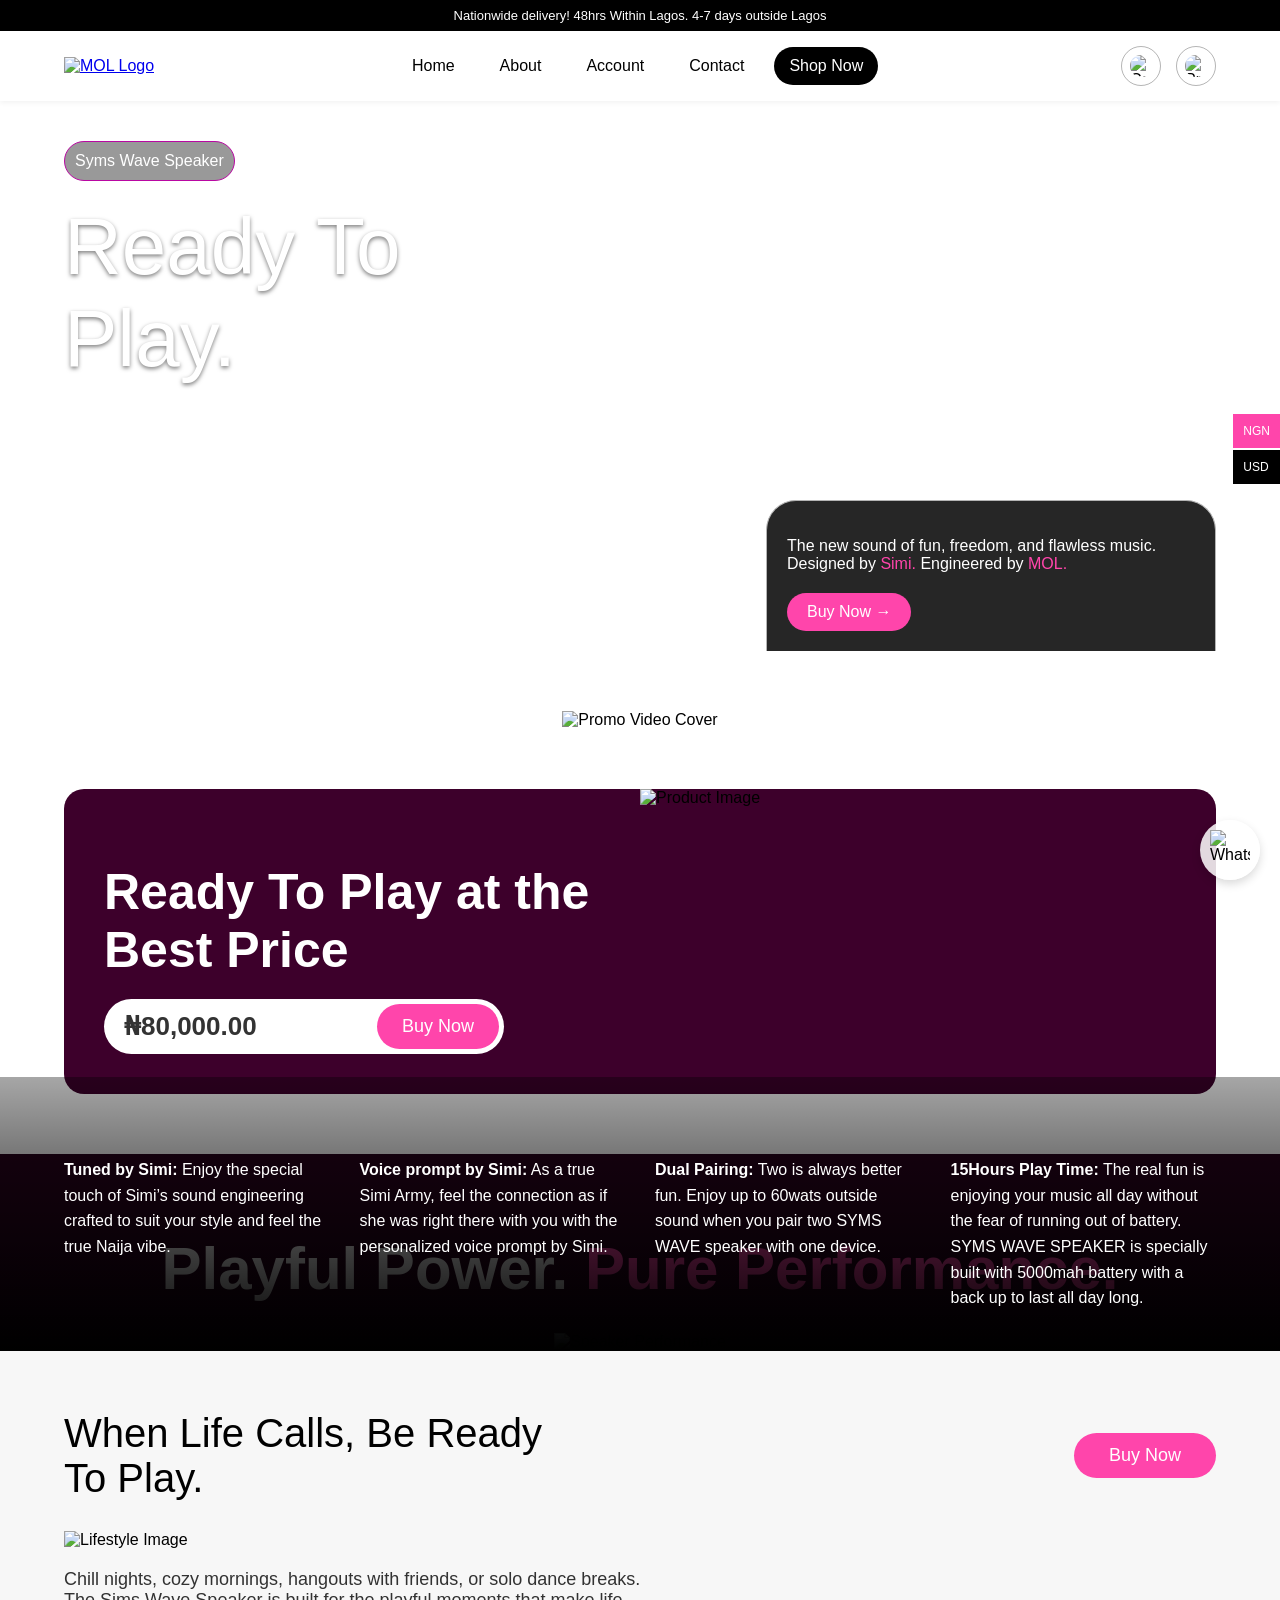
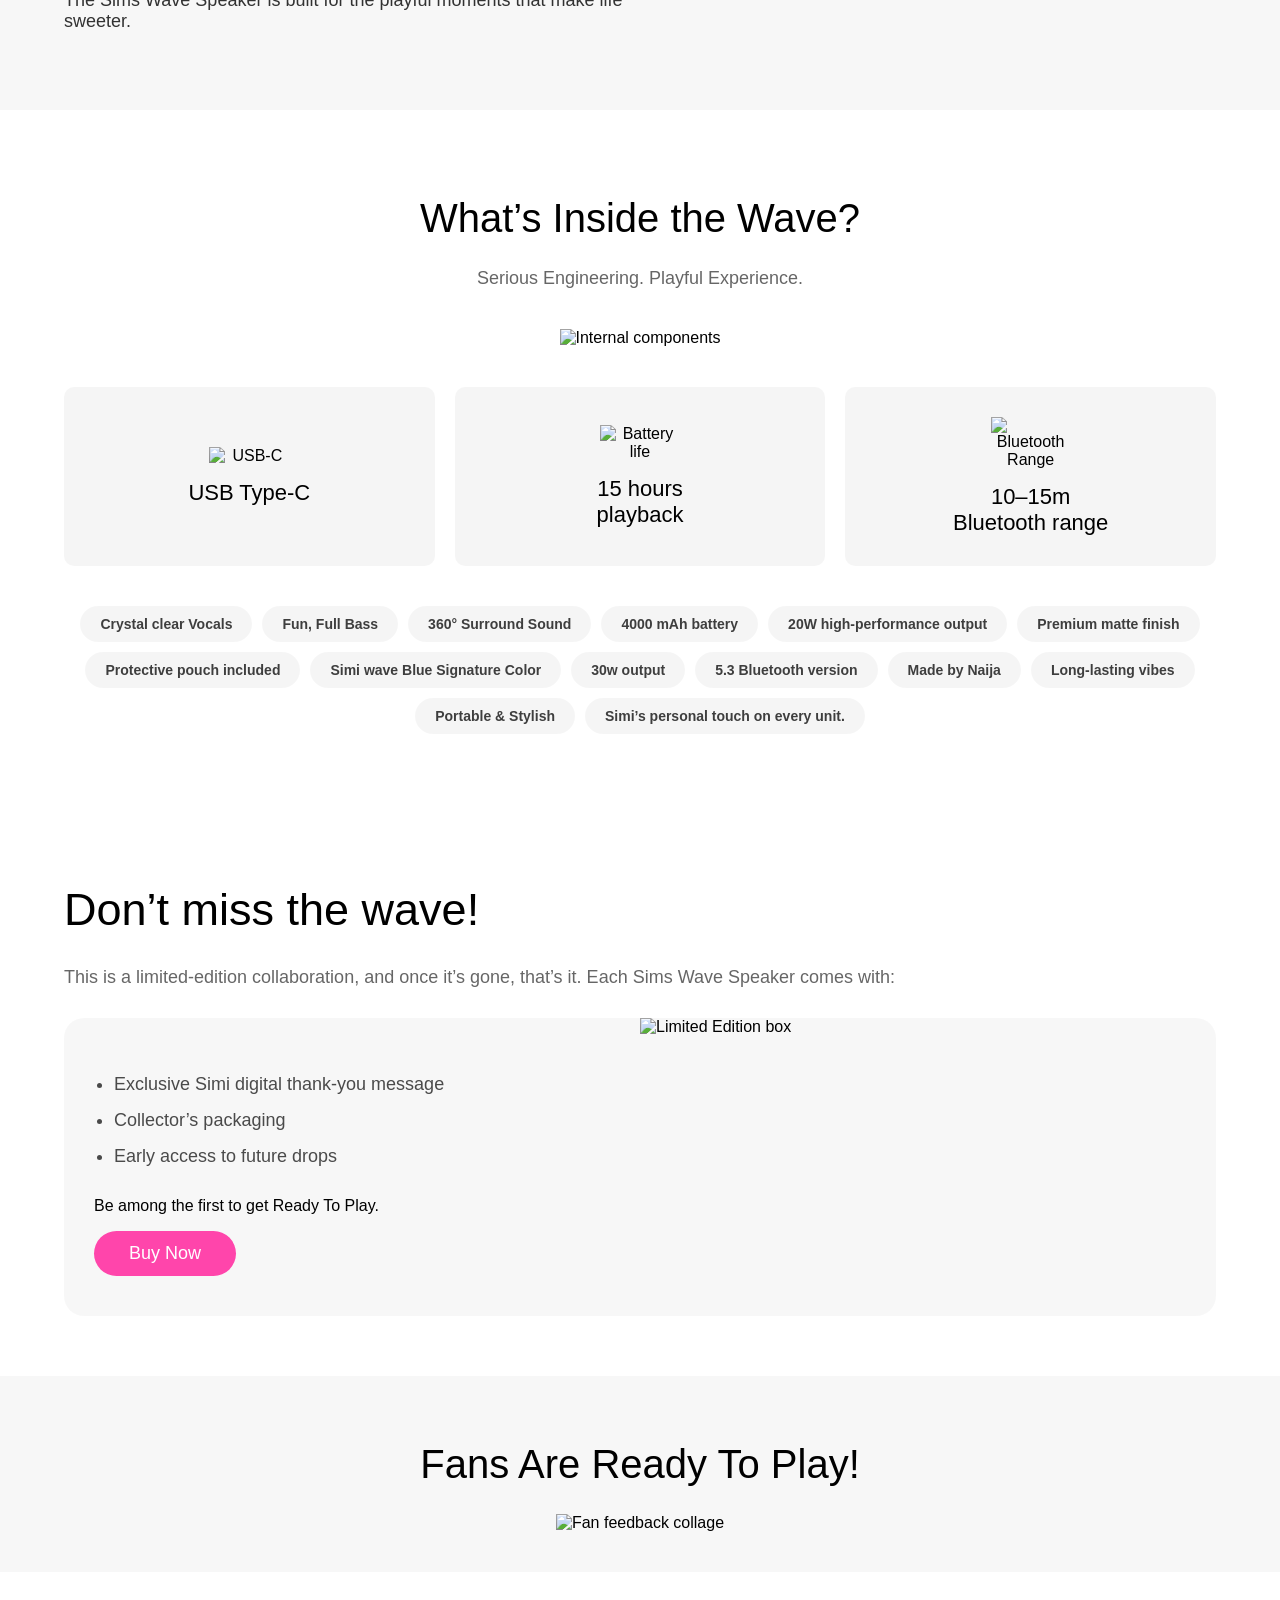
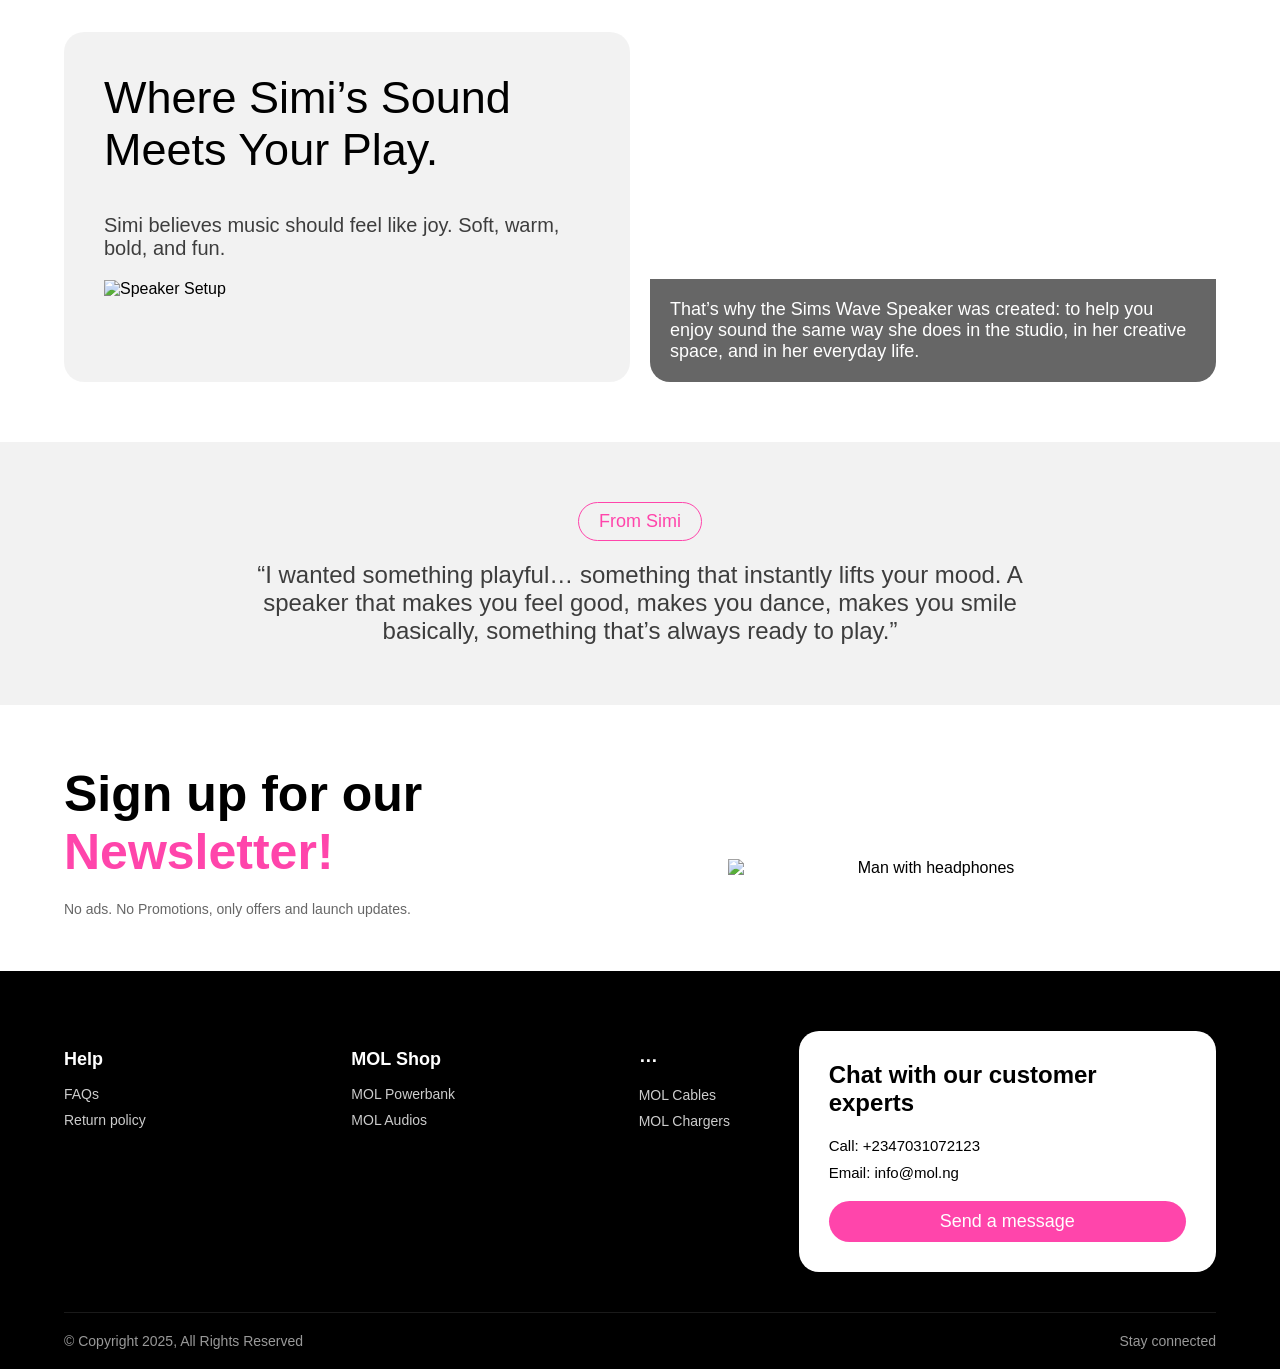
==== index.html @ 8f4ef0d1 "Add files via upload" ====
<!DOCTYPE html>
<html lang="en">
<head>
    <meta charset="UTF-8">
    <meta name="viewport" content="width=device-width, initial-scale=1.0">
    <link rel="stylesheet" href="style.css">
    <title>Syms Wave Speaker</title>
</head>
<body>
    <p class="noti">Nationwide delivery! 48hrs Within Lagos. 4-7 days outside Lagos</p>

    <nav>
        <a href="index.html"><img src="/images/mol-logo-200-1.png" alt="MOL Logo"></a>
        
        <input type="checkbox" id="menu-toggle">
        <label for="menu-toggle" class="menu-icon">&#9776;</label>

        <div class="nav-mid">
            <a href="index.html">Home</a>
            <a href="about.html">About</a>
            <div class="dropdown">
                <a href="account.html">Account</a>
                <div class="dropdown-content">
                    <a href="account.html">Login</a>
                    <a href="register.html">Register</a>
                </div>
            </div>
            <a href="contact.html">Contact</a>
            <a href="#banner" class="shop">Shop Now</a>
        </div>

        <div class="nav-right">
            <img src="/images/bag-shopping-svgrepo-com.svg" alt="Cart" class="nav-icon">
            <img src="/images/profile-svgrepo-com.svg" alt="Profile" class="nav-icon">
        </div>
    </nav>

    <div class="curr">
        <div id="ngn">NGN</div>
        <div id="usd">USD</div>
    </div>

    <div class="what-butt">
        <img src="/images/whatsapp-color-svgrepo-com.svg" alt="WhatsApp">
    </div>

    <div class="main">
        <div class="syms-hype">Syms Wave Speaker</div>
        <h1>Ready To <br>Play.</h1>
        <div class="main-ban">
            <p>The new sound of fun, freedom, and flawless music. Designed by <span>Simi.</span> Engineered by <span>MOL.</span></p>
            <a href="#banner">Buy Now →</a>
        </div>
    </div>

    <div class="video">
        <img src="/images/image.png" alt="Promo Video Cover">
    </div>    

    <div class="banner" id="banner">
        <div class="banner-text">
            <h1>Ready To Play at the Best Price</h1>
            <div class="price-container">
                <span>₦80,000.00</span>
                <button>Buy Now</button>
            </div>
        </div>
        <img src="/images/download.png" alt="Product Image">
    </div>

    <div class="signs">
        <h1>Playful Power. <span>Pure Performance.</span></h1>
        <img src="/images/rtrt-1-1-1.png" alt="Speaker Performance">
        <div class="features">
            <div><strong>Tuned by Simi:</strong> Enjoy the special touch of Simi’s sound engineering crafted to suit your style and feel the true Naija vibe.</div>
            <div><strong>Voice prompt by Simi:</strong> As a true Simi Army, feel the connection as if she was right there with you with the personalized voice prompt by Simi.</div>
            <div><strong>Dual Pairing:</strong> Two is always better fun. Enjoy up to 60wats outside sound when you pair two SYMS WAVE speaker with one device.</div>
            <div><strong>15Hours Play Time:</strong> The real fun is enjoying your music all day without the fear of running out of battery. SYMS WAVE SPEAKER is specially built with 5000mah battery with a back up to last all day long.</div>
        </div>
    </div>

    <div class="hype">
        <div class="top">
            <h3>When Life Calls, Be Ready To Play.</h3>
            <a href="#banner" class="buy-butt">Buy Now</a>
        </div>
        <img src="/images/image copy.png" alt="Lifestyle Image">
        <p class="hype-desc">Chill nights, cozy mornings, hangouts with friends, or solo dance breaks. The Sims Wave Speaker is built for the playful moments that make life sweeter.</p>
    </div>

    <div class="question">
        <h1>What’s Inside the Wave?</h1>
        <p class="sub-q">Serious Engineering. Playful Experience.</p>
        <img src="/images/Speaker-1.jpg" alt="Internal components">

        <div class="answer">
            <div>
                <img src="/images/usb-type-c.png" alt="USB-C">
                <p>USB Type-C</p>
            </div>
            <div class="min">
                <img src="/images/charge.svg" alt="Battery life">
                <p>15 hours <br>playback</p>
            </div>
            <div class="min">
                <img src="/images/BluetoothConnected.svg" alt="Bluetooth Range">
                <p>10–15m <br>Bluetooth range</p>
            </div>
        </div>

        <div class="li-fea">
            <span>Crystal clear Vocals</span>
            <span>Fun, Full Bass</span>
            <span>360° Surround Sound</span>
            <span>4000 mAh battery</span>
            <span>20W high-performance output</span>
            <span>Premium matte finish</span>
            <span>Protective pouch included</span>
            <span>Simi wave Blue Signature Color</span>
            <span>30w output</span>
            <span>5.3 Bluetooth version</span>
            <span>Made by Naija</span>
            <span>Long-lasting vibes</span>
            <span>Portable & Stylish</span>
            <span>Simi’s personal touch on every unit.</span>
        </div>
    </div>

    <div class="don-miss">
        <h1>Don’t miss the wave!</h1>
        <p>This is a limited-edition collaboration, and once it’s gone, that’s it. Each Sims Wave Speaker comes with:</p>
        <div class="don-miss-con">
            <div class="don-miss-text">
                <ul>
                    <li>Exclusive Simi digital thank-you message</li>
                    <li>Collector’s packaging</li>
                    <li>Early access to future drops</li>
                </ul>
                <p>Be among the first to get Ready To Play.</p>
                <a href="#banner" class="buy-butt">Buy Now</a>
            </div>
            <img src="/images/08.jpg" alt="Limited Edition box">
        </div>
    </div>

    <div class="fans">
        <h1>Fans Are Ready To Play!</h1>
        <img src="/images/image copy 2.png" alt="Fan feedback collage">
    </div>

    <div class="sound">
        <div class="sound-left">
            <h2>Where Simi’s Sound Meets Your Play.</h2>
            <p>Simi believes music should feel like joy. Soft, warm, bold, and fun.</p>
            <img src="/images/Speaker-1.png" alt="Speaker Setup">
        </div>
        <div class="sound-right">
            <p>That’s why the Sims Wave Speaker was created: to help you enjoy sound the same way she does in the studio, in her creative space, and in her everyday life.</p>
        </div>
    </div>

    <div class="simi-talk">
        <span>From Simi</span>
        <p> “I wanted something playful… something that instantly lifts your mood. A speaker that makes you feel good, makes you dance, makes you smile basically, something that’s always ready to play.”</p>
    </div>

    <div class="newsletter">
        <div class="news-text">
            <h1>Sign up for our <span>Newsletter!</span></h1>
            <p>No ads. No Promotions, only offers and launch updates.</p>
        </div>
        <div class="news-img">
            <img src="/images/man-with-headphones.png" alt="Man with headphones">
        </div>
    </div>
    
    <footer>
        <div class="fo-top">
            <div class="fo-top-left">
                <div>
                    <p>Help</p>
                    <ul>
                        <li>FAQs</li>
                        <li>Return policy</li>
                    </ul>
                </div>
                <div>
                    <p>MOL Shop</p>
                    <ul>
                        <li>MOL Powerbank</li>
                        <li>MOL Audios</li>
                    </ul>
                </div>
                <div>
                    <p> ⋯</p>
                    <ul>
                        <li>MOL Cables</li>
                        <li>MOL Chargers</li>
                    </ul>
                </div>
            </div>
            <div class="fo-top-right">
                <h2>Chat with our customer experts</h2>
                <p>Call: +2347031072123​</p>
                <p>Email: info@mol.ng​</p>
                <a href="mailto:info@mol.ng" class="buy-butt">Send a message</a>
            </div>
        </div>
        <div class="fo-bottom">
            <p>© Copyright 2025, All Rights Reserved</p>
            <p>Stay connected</p>
        </div>
    </footer>
</body>
</html>
---- style.css ----
* {
    font-family: Arial, Helvetica, sans-serif;
    box-sizing: border-box;
}

body {
    margin: 0;
    padding: 0;
}


img {
    max-width: 100%;
    height: auto;
}

span {
    color: rgb(255, 69, 171);
}

.noti {
    text-align: center;
    background-color: black;
    color: white;
    margin: 0;
    padding: 8px;
    font-size: 13px;
}

nav {
    display: flex;
    padding: 15px 5%;
    justify-content: space-between;
    align-items: center;
    position: sticky;
    background-color: white;
    width: 100%;
    top: 0;
    z-index: 100;
    box-shadow: 0 2px 5px rgba(0,0,0,0.05);
}

nav > a > img {
    width: 60px;
}

#menu-toggle {
    display: none;
}

.menu-icon {
    display: none;
    font-size: 24px;
    cursor: pointer;
    border: 1px solid rgba(0, 0, 0, 0.295);
    padding: 6px 12px;
    border-radius: 50%;
}

.nav-mid {
    display: flex;
    align-items: center;
    gap: 15px;
}

.nav-mid a {
    text-decoration: none;
    color: black;
    padding: 10px 15px;
    transition: opacity 0.2s;
}

.dropdown {
    position: relative;
    display: inline-block;
}

.dropdown-content {
    display: none;
    position: absolute;
    background-color: white;
    z-index: 1;
    padding: 10px;
    border: 1px solid rgba(0, 0, 0, 0.1);
    box-shadow: 0 4px 6px rgba(0,0,0,0.1);
    min-width: 120px;
}

.dropdown-content a {
    display: block;
    color: black;
    padding: 8px 12px;
}

.dropdown-content a:hover {
    background-color: rgb(255, 69, 171);
    color: white;
}

.dropdown:hover .dropdown-content {
    display: block;
}

.shop {
    background-color: rgb(0, 0, 0);
    color: white !important;
    border-radius: 20px;
}

.nav-right {
    display: flex;
    gap: 15px;
}

.nav-icon {
    border: 1px solid rgba(0, 0, 0, 0.295);
    border-radius: 50%;
    padding: 8px;
    height: 40px;
    width: 40px;
    object-fit: contain;
}

.what-butt {
    position: fixed;
    z-index: 99;
    padding: 10px;
    background-color: rgba(255, 255, 255, 0.85);
    border-radius: 50%;
    bottom: 20px;
    right: 20px;
    box-shadow: 0 4px 10px rgba(0,0,0,0.15);
}

.what-butt img {
    width: 40px;
    height: 40px;
    display: block;
}

.curr {
    position: fixed;
    top: 50%;
    transform: translateY(-50%);
    right: 0;
    z-index: 99;
}

.curr div {
    padding: 10px;
    font-size: 12px;
    margin-bottom: 2px;
    cursor: pointer;
}

#ngn { background-color: rgb(255, 69, 171); color: white; }
#usd { color: white; background-color: black; }

.main {
    background-image: url(/images/Header-Image-1.jpg);
    background-size: cover;
    background-position: center;
    min-height: 550px;
    padding: 40px 5%;
    position: relative;
    display: flex;
    flex-direction: column;
    justify-content: flex-start;
}

.syms-hype {
    border: 1px solid rgb(185, 8, 162);
    border-radius: 20px;
    padding: 10px;
    color: white;
    background-color: rgba(0, 0, 0, 0.4);
    width: max-content;
    font-size: 16px;
}

.main > h1 {
    font-size: clamp(40px, 8vw, 80px);
    font-weight: 100;
    max-width: 500px;
    margin-top: 20px;
    color: white;
    text-shadow: 0 2px 4px rgba(0,0,0,0.5);
}

.main-ban {
    position: absolute;
    bottom: 0;
    right: 5%;
    border-radius: 30px 30px 0 0;
    padding: 20px;
    color: white;
    background-color: rgba(0, 0, 0, 0.85);
    max-width: 450px;
    width: 90%;
    border: 1px solid rgb(180, 180, 180);
    border-bottom: none;
}

.main-ban p { font-size: 16px; margin-bottom: 20px; }

.main-ban a {
    color: white;
    text-decoration: none;
    background-color: rgb(255, 69, 171);
    border-radius: 30px;
    padding: 10px 20px;
    display: inline-block;
}

.video {
    margin: 60px 5%;
    text-align: center;
}

.banner {
    margin: 0 5% 60px 5%;
    background-color: rgb(61, 0, 43);
    display: flex;
    flex-wrap: wrap;
    border-radius: 20px;
    overflow: hidden;
}

.banner-text {
    flex: 1 1 400px;
    color: white;
    padding: 40px;
    display: flex;
    flex-direction: column;
    justify-content: center;
}

.banner-text h1 { font-size: clamp(30px, 5vw, 50px); margin-bottom: 20px; }

.price-container {
    background-color: white;
    border-radius: 40px;
    padding: 5px 5px 5px 20px;
    display: flex;
    justify-content: space-between;
    align-items: center;
    max-width: 400px;
    width: 100%;
}

.price-container span {
    color: rgba(0, 0, 0, 0.8);
    font-size: clamp(20px, 4vw, 26px);
    font-weight: 700;
}

.price-container button {
    color: white;
    background-color: rgb(255, 69, 171);
    border: none;
    padding: 12px 25px;
    font-size: 18px;
    border-radius: 40px;
    cursor: pointer;
}

.banner img {
    flex: 1 1 400px;
    object-fit: cover;
    width: 50%;
}

/* Features Grid Block */
.signs {
    background-color: rgb(41, 2, 29);
    padding: 40px 5% 0 5%;
    text-align: center;
    position: relative;
    height: fit-content;
}

.signs h1 { font-size: clamp(32px, 5vw, 60px); color: white; margin-bottom: 30px; }

.signs img {
    max-width: 100%;
    width: 600px;
}

.features {
    background-image: linear-gradient(rgba(0, 0, 0, 0.349), black);
    color: white;
    padding: 80px 5% 40px 5%;
    display: grid;
    grid-template-columns: repeat(auto-fit, minmax(230px, 1fr));
    gap: 30px;
    text-align: left;
    position: absolute;
    bottom: 0;
    left: 0;
    /* top: 900px; */
}

.features div { font-size: 16px; line-height: 1.6; }


.hype {
    padding: 60px 5%;
    background-color: rgba(0, 0, 0, 0.03);
}

.top {
    display: flex;
    justify-content: space-between;
    align-items: center;
    flex-wrap: wrap;
    gap: 20px;
    margin-bottom: 30px;
}

.top h3 { font-size: clamp(24px, 4vw, 40px); font-weight: 200; max-width: 500px; margin: 0; }

.buy-butt {
    text-decoration: none;
    color: white;
    background-color: rgb(255, 69, 171);
    padding: 12px 35px;
    border-radius: 30px;
    font-size: 18px;
    display: inline-block;
    text-align: center;
}

.hype-desc {
    color: rgba(0, 0, 0, 0.8);
    max-width: 600px;
    width: 100%;
    font-size: 18px;
    margin-top: 20px;
}

/* Specs Block Element */
.question {
    text-align: center;
    padding: 60px 5%;
}

.question h1 { font-weight: 300; font-size: clamp(28px, 5vw, 40px); }
.sub-q { color: rgba(0, 0, 0, 0.6); font-size: 18px; margin-bottom: 40px; }
.question img { max-width: 800px; width: 100%; margin-bottom: 40px; }

.answer {
    display: grid;
    grid-template-columns: repeat(auto-fit, minmax(250px, 1fr));
    gap: 20px;
    margin-bottom: 40px;
}

.answer div {
    background-color: rgba(0, 0, 0, 0.04);
    padding: 30px 20px;
    border-radius: 10px;
    display: flex;
    flex-direction: column;
    align-items: center;
    justify-content: center;
}

.answer div img { width: 80px; margin-bottom: 15px; }
.answer p { margin: 0; color: black; font-size: 22px; }

.li-fea {
    display: flex;
    flex-wrap: wrap;
    justify-content: center;
    gap: 10px;
    margin-top: 40px;
}

.li-fea span {
    background-color: rgba(0, 0, 0, 0.04);
    padding: 10px 20px;
    border-radius: 20px;
    color: rgba(0, 0, 0, 0.75);
    font-weight: 600;
    font-size: 14px;
}

.don-miss { padding: 60px 5%; }
.don-miss h1 { font-size: clamp(30px, 5vw, 45px); font-weight: 300; }
.don-miss > p { color: rgba(0, 0, 0, 0.6); font-size: 18px; }

.don-miss-con {
    background-color: rgba(0, 0, 0, 0.03);
    border-radius: 20px;
    display: flex;
    flex-wrap: wrap;
    overflow: hidden;
    margin-top: 30px;
}

.don-miss-text {
    flex: 1 1 400px;
    padding: 40px 30px;
}

.don-miss-text ul { padding-left: 20px; margin-bottom: 30px; }
.don-miss-text li { color: rgba(0, 0, 0, 0.7); font-size: 18px; margin-bottom: 15px; }
.don-miss-con img { flex: 1 1 400px; object-fit: cover; width: 100%; }

.fans { padding: 40px 5%; background-color: rgba(0, 0, 0, 0.03); text-align: center; }
.fans h1 { font-size: clamp(28px, 4vw, 40px); font-weight: 200; }

.sound {
    display: flex;
    flex-wrap: wrap;
    padding: 60px 5%;
    gap: 20px;
}

.sound-left {
    background-color: rgba(0, 0, 0, 0.05);
    padding: 40px;
    flex: 1 1 450px;
    border-radius: 20px;
}

.sound-left h2 { font-size: clamp(28px, 4vw, 45px); font-weight: 300; margin-top: 0; }
.sound-left p { font-size: 20px; color: rgba(0, 0, 0, 0.75); }

.sound-right {
    background-image: url(/simi.jpg);
    background-position: center;
    background-size: cover;
    flex: 1 1 450px;
    min-height: 350px;
    position: relative;
    border-radius: 20px;
    overflow: hidden;
}

.sound-right p {
    position: absolute;
    bottom: 0; left: 0; right: 0;
    background-color: rgba(0, 0, 0, 0.6);
    margin: 0;
    color: white;
    font-size: 18px;
    padding: 20px;
}

.simi-talk {
    text-align: center;
    background-color: rgba(0, 0, 0, 0.05);
    padding: 60px 5%;
}

.simi-talk span {
    border: 1px solid rgb(255, 69, 171);
    padding: 8px 20px;
    border-radius: 30px;
    font-size: 18px;
    font-weight: 500;
    display: inline-block;
}

.simi-talk p {
    color: rgba(0, 0, 0, 0.75);
    font-size: clamp(18px, 3vw, 24px);
    max-width: 800px;
    margin: 20px auto 0 auto;
}

.newsletter {
    display: flex;
    flex-wrap: wrap;
    padding: 60px 5% 0 5%;
    align-items: center;
}

.news-text { flex: 1 1 350px; padding-bottom: 40px; }
.news-text h1 { font-size: clamp(32px, 5vw, 50px); margin: 0 0 20px 0; }
.news-text p { font-size: 14px; color: rgba(0, 0, 0, 0.6); }
.news-img { flex: 1 1 350px; text-align: center; }
.news-img img { max-width: 400px; width: 100%; display: block; margin: 0 auto; }


footer {
    background-color: black;
    color: white;
    padding: 60px 5% 20px 5%;
}

.fo-top {
    display: flex;
    flex-wrap: wrap;
    justify-content: space-between;
    gap: 40px;
    margin-bottom: 40px;
}

.fo-top-left {
    flex: 2 1 500px;
    display: flex;
    justify-content: space-between;
    gap: 20px;
    flex-wrap: wrap;
}

.fo-top-left div { min-width: 120px; }
.fo-top-left p { font-size: 18px; margin-bottom: 15px; font-weight: bold; }
.fo-top-left ul { padding: 0; list-style: none; }
.fo-top-left ul li { font-size: 14px; margin-bottom: 10px; opacity: 0.8; }

.fo-top-right {
    background-color: white;
    border-radius: 20px;
    color: black;
    padding: 30px;
    flex: 1 1 320px;
}

.fo-top-right h2 { font-size: 24px; margin-top: 0; }
.fo-top-right p { font-size: 15px; margin: 10px 0; }
.fo-top-right .buy-butt { display: block; margin-top: 20px; padding: 10px; }

.fo-bottom {
    display: flex;
    justify-content: space-between;
    flex-wrap: wrap;
    gap: 15px;
    border-top: 1px solid rgba(255,255,255,0.1);
    padding-top: 20px;
}

.fo-bottom p { color: rgba(255, 255, 255, 0.6); font-size: 14px; margin: 0; }



@media (max-width: 850px) {
    
    .menu-icon {
        display: block;
        order: 3;
    }

    .nav-right {
        order: 2;
        margin-left: auto;
        margin-right: 15px;
    }

    .nav-mid {
        display: none;
        flex-direction: column;
        position: absolute;
        top: 100%;
        left: 0;
        width: 100%;
        background-color: white;
        padding: 20px;
        box-shadow: 0 4px 6px rgba(0,0,0,0.1);
        gap: 10px;
        z-index: 99;
    }

    #menu-toggle:checked ~ .nav-mid {
        display: flex;
    }

    .shop {
        text-align: center;
        width: 100%;
    }

    .dropdown:hover .dropdown-content {
        display: none;
    }

    .dropdown:active .dropdown-content{
        display: none;
        position: static;
        box-shadow: none;
        border: none;
        width: 100%;
    }

    .main {
        min-height: 480px;
        position: relative;
        padding-top: 30px;
    }
    .main-ban {
        position: absolute;
        right: 0;
        bottom: 0;
        margin-top: 40px;
        width: 100%;
        max-width: 100%;
        border-radius: 20px;
        /* border: 1px solid rgb(180, 180, 180); */
        border-radius: 40px 40px 0 0;
    }
    
    
    .signs img {
        margin-bottom: 0;
    }

    .signs{
        height: 1200px;
    }
    .features {
        padding-top: 30px;
        top: 600px;
    }
    
    .min {
        padding-top: 0;
    }
}
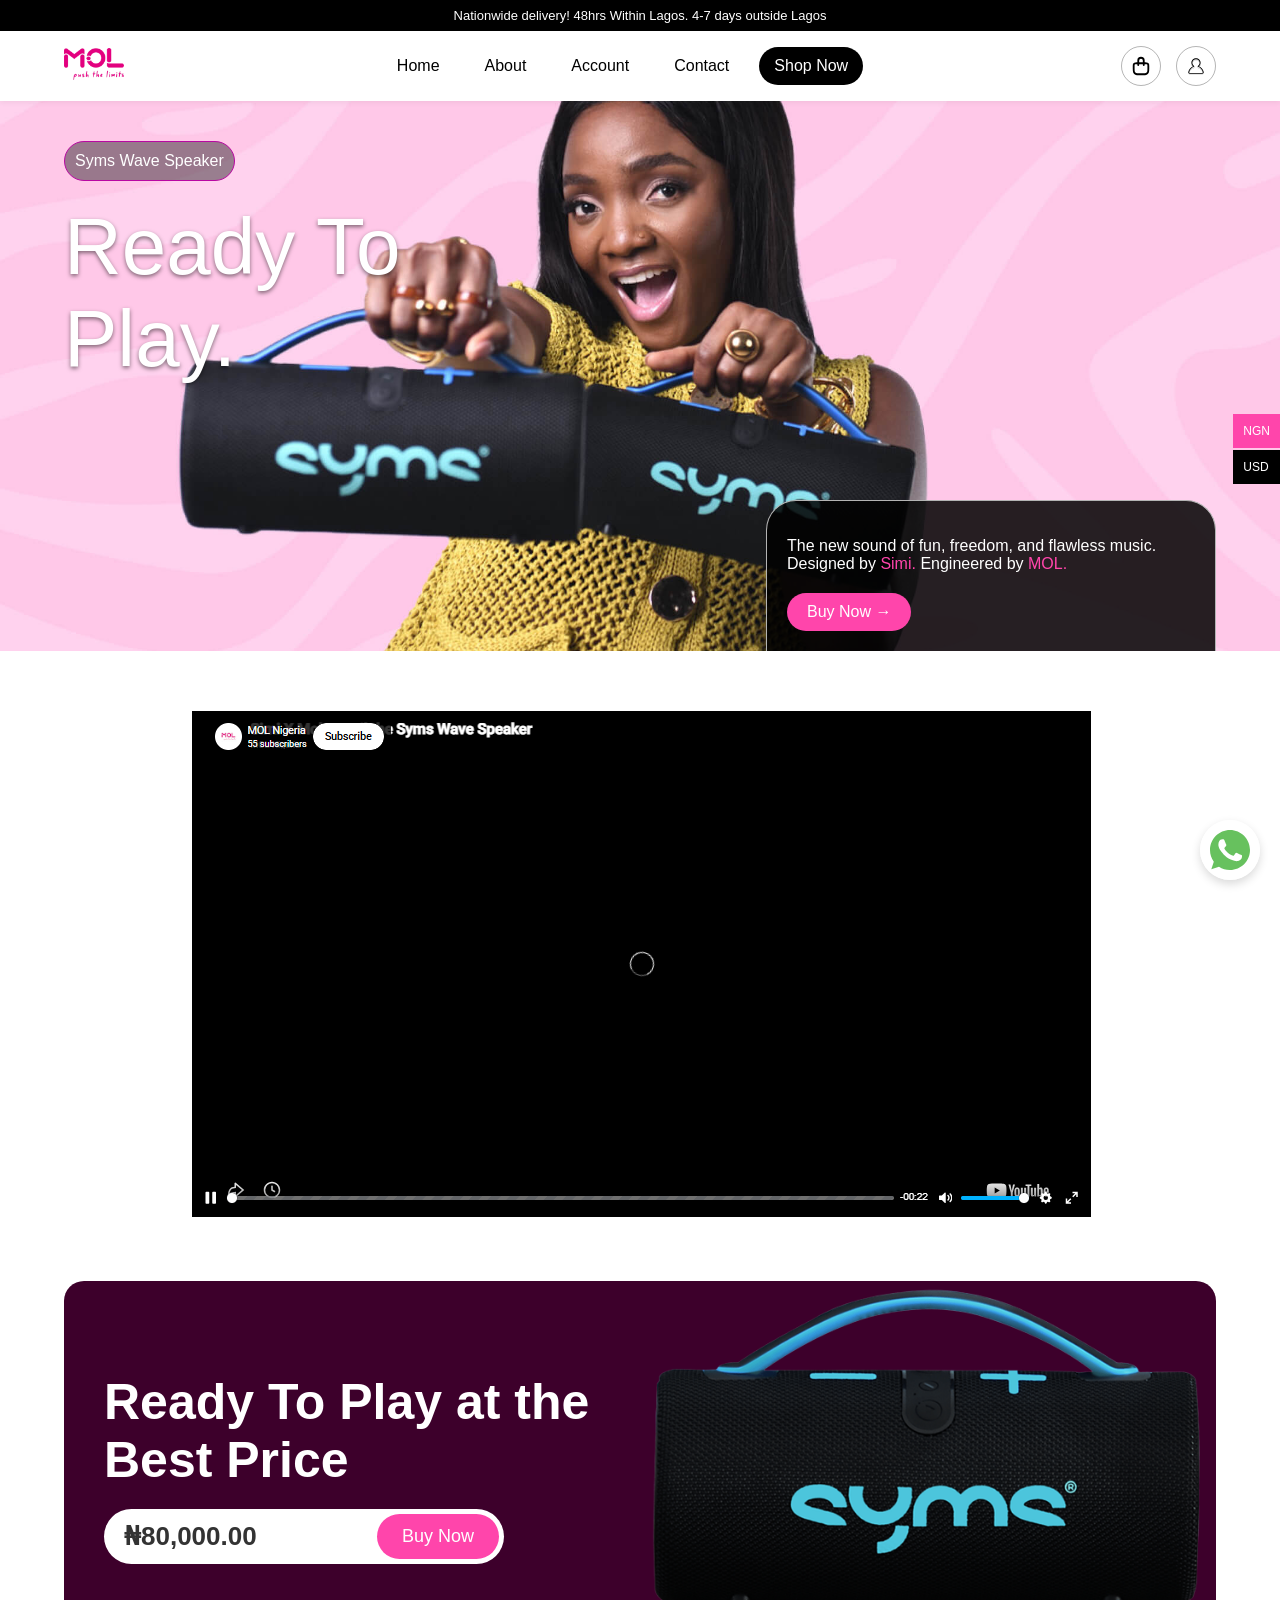
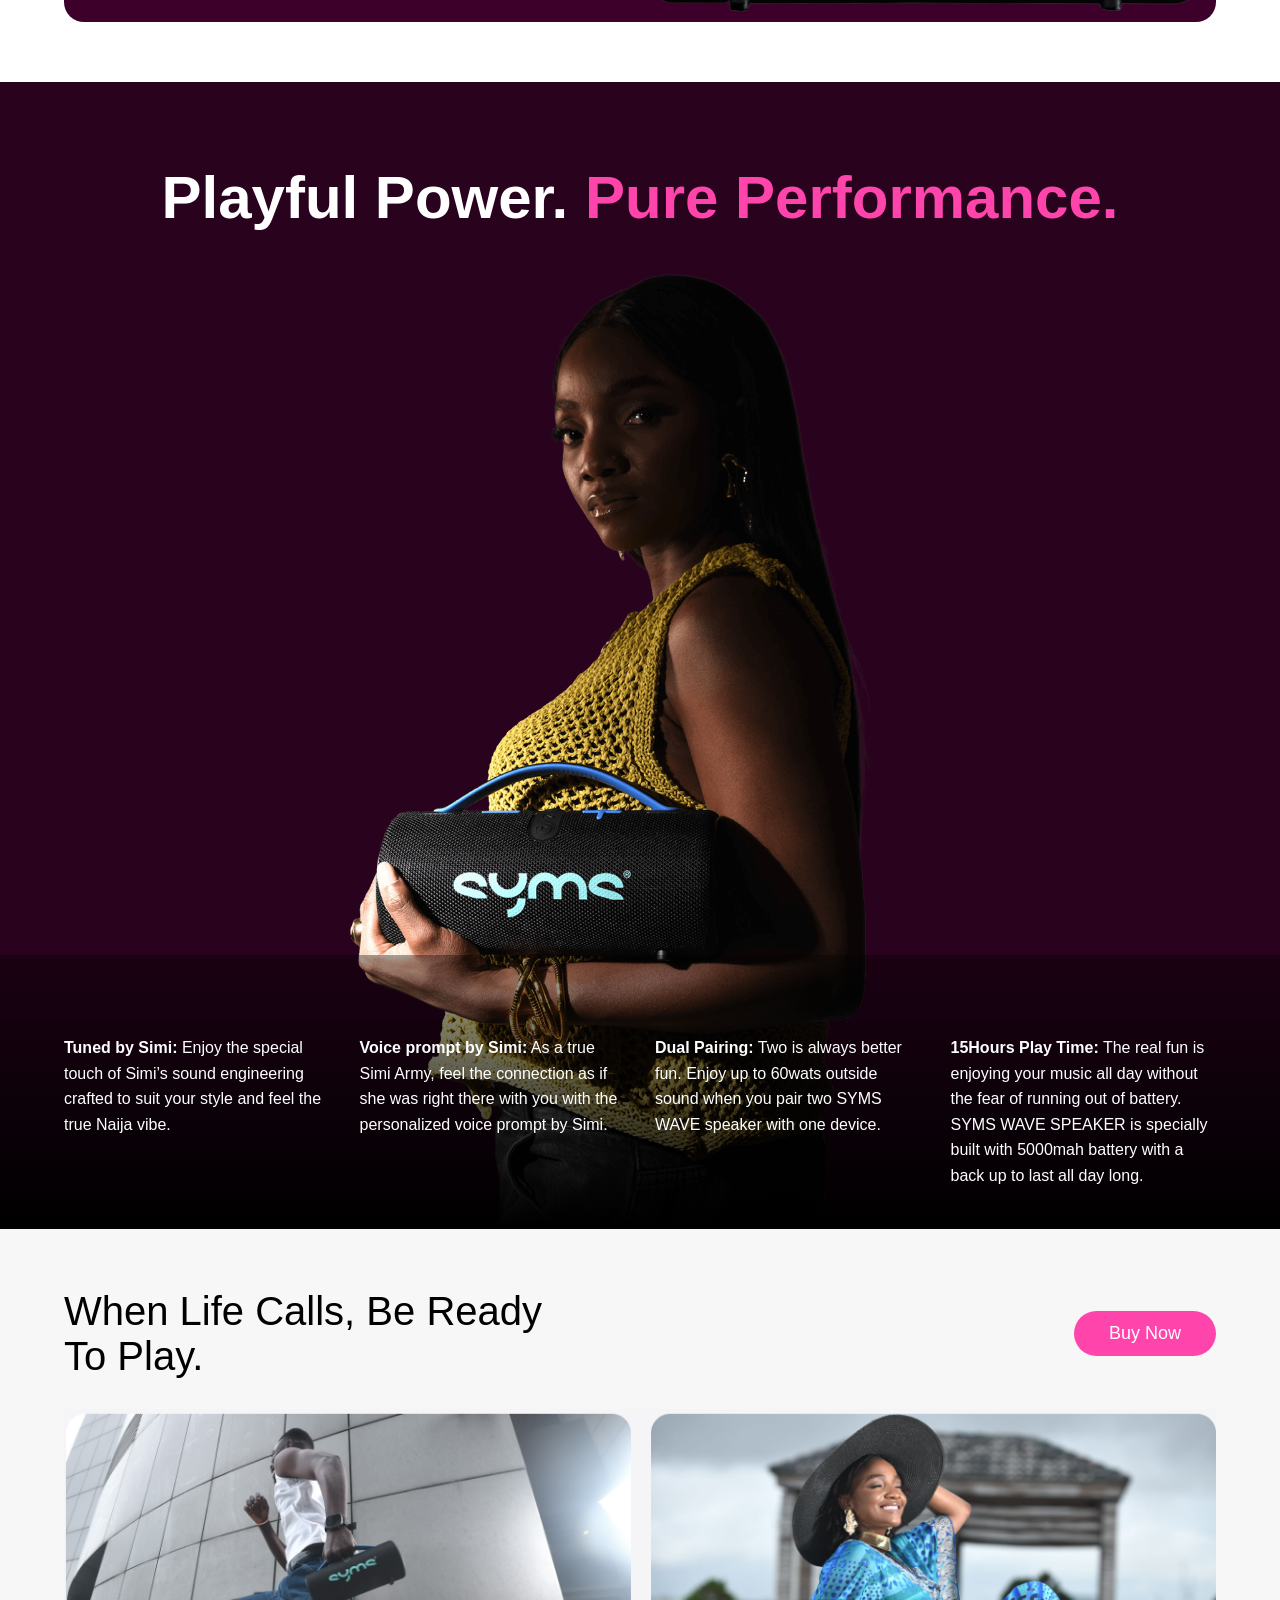
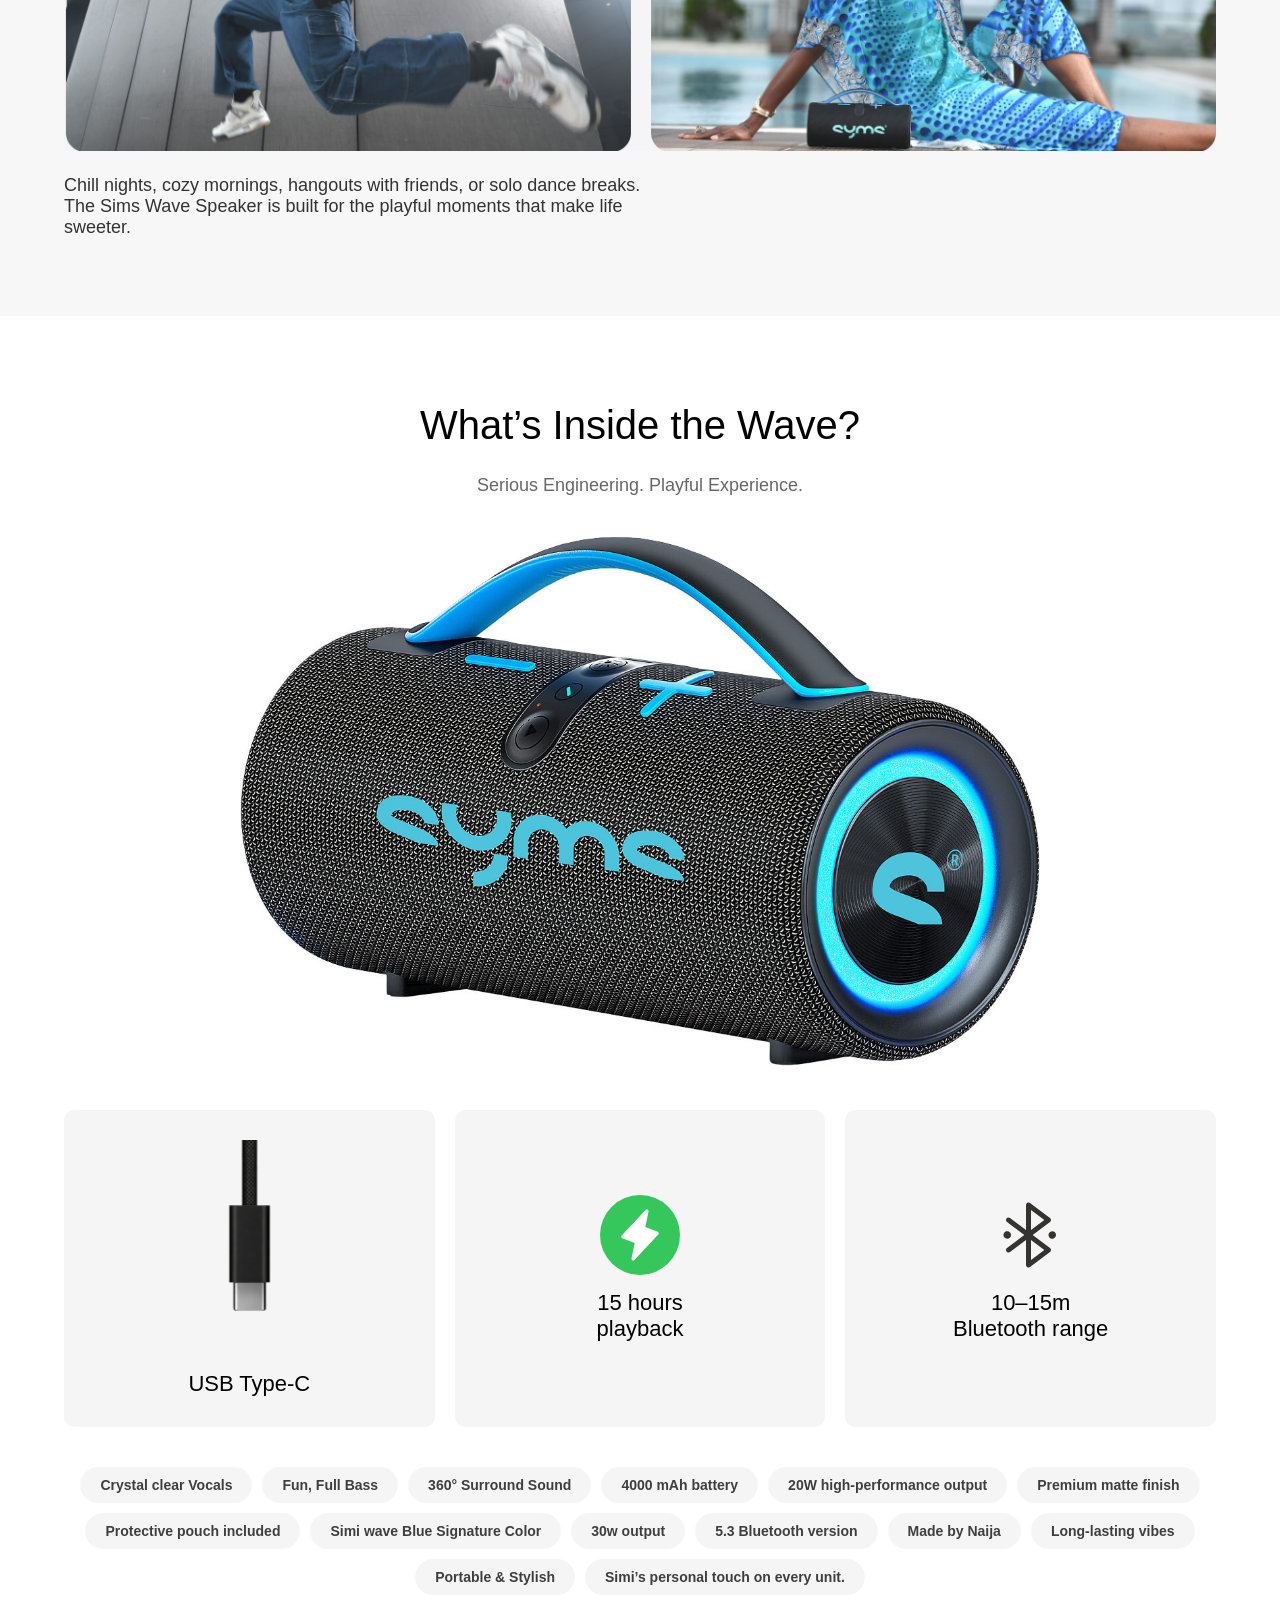
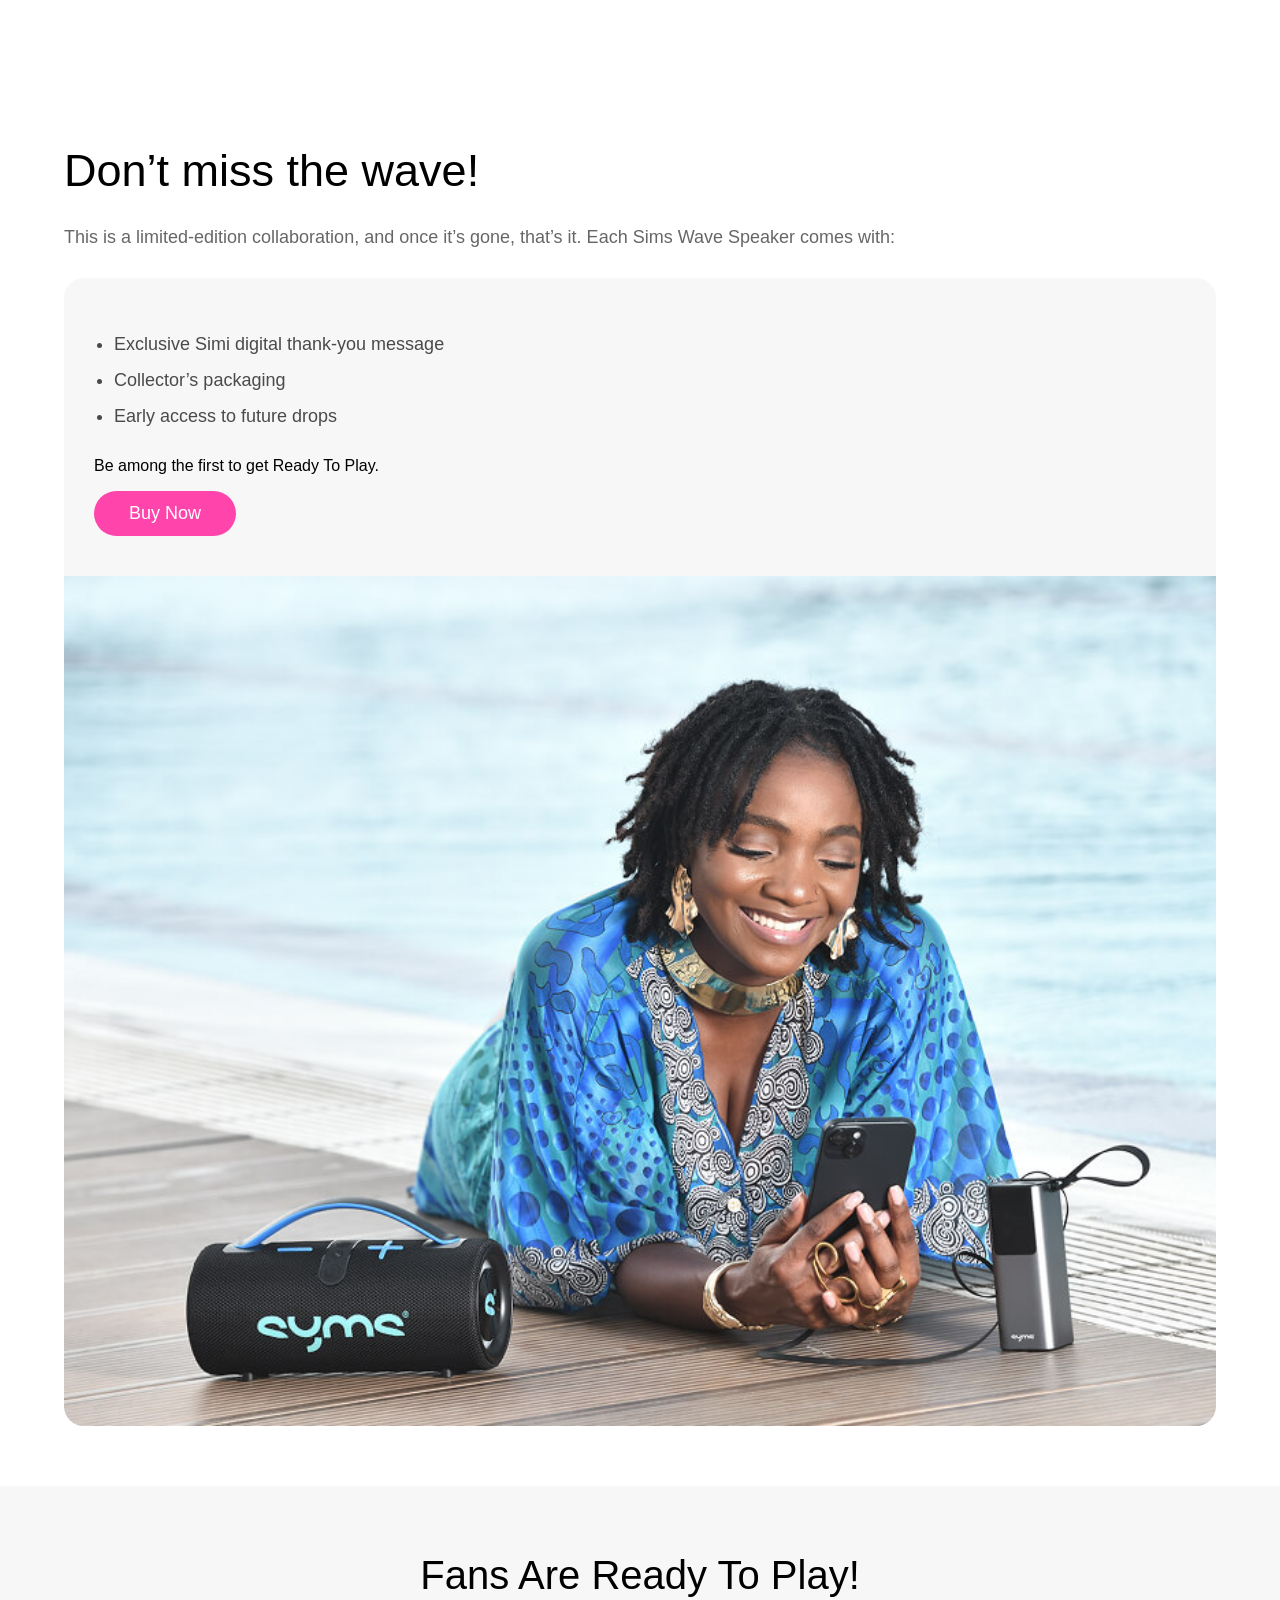
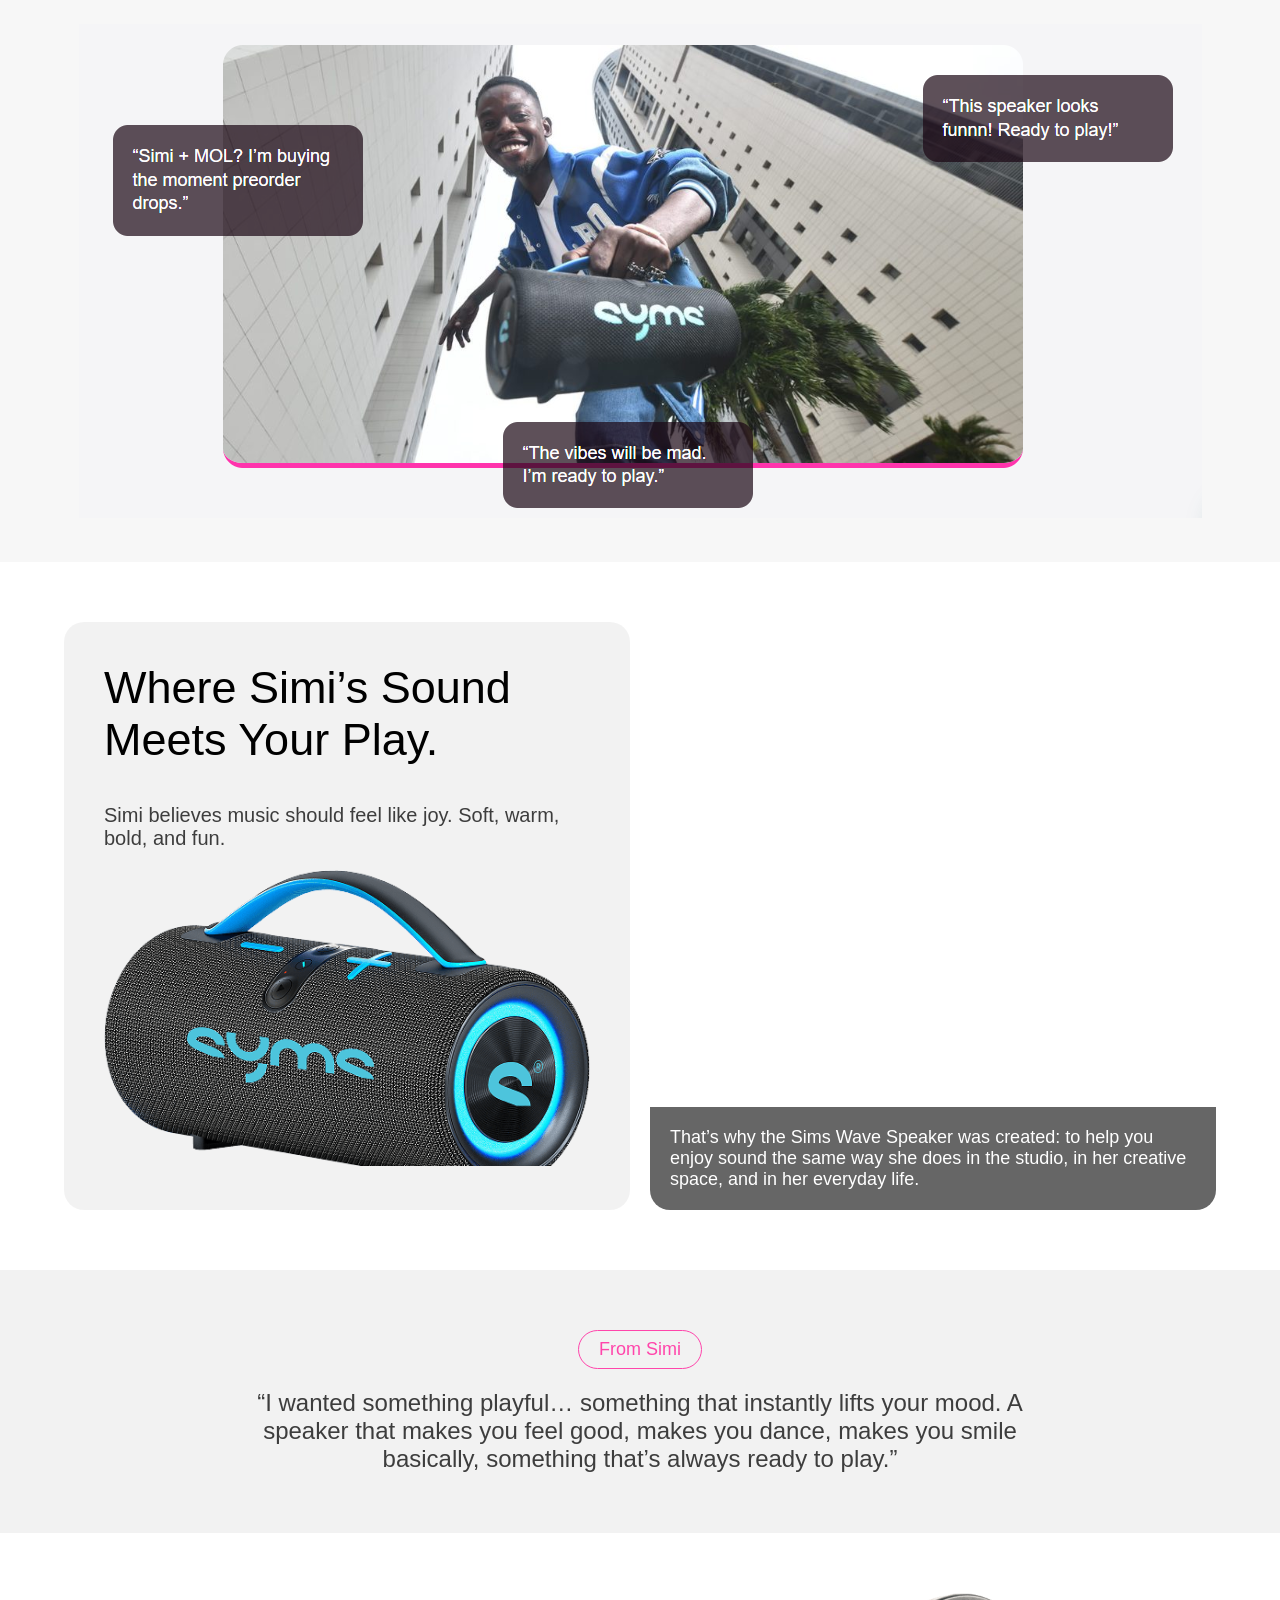
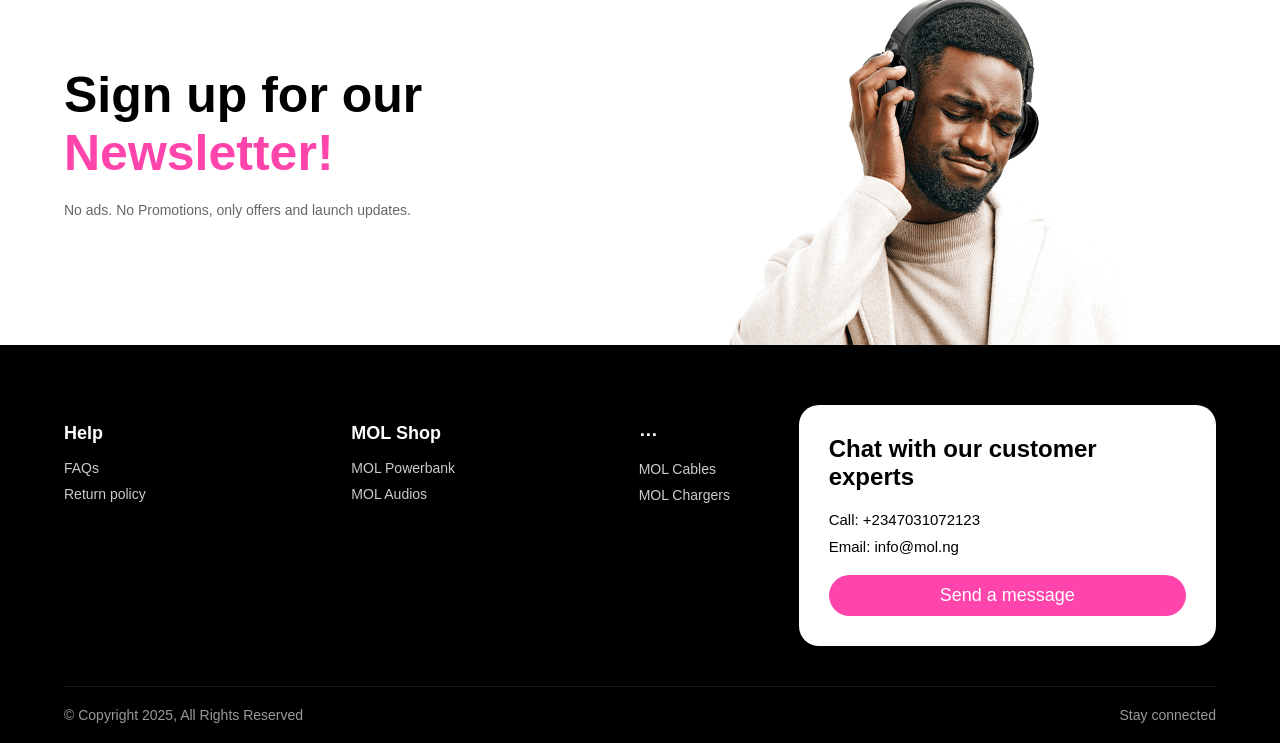
==== commit ecfff2bd: "Update index.html" ====
--- a/index.html
+++ b/index.html
@@ -10,7 +10,7 @@
     <p class="noti">Nationwide delivery! 48hrs Within Lagos. 4-7 days outside Lagos</p>
 
     <nav>
-        <a href="index.html"><img src="/images/mol-logo-200-1.png" alt="MOL Logo"></a>
+        <a href="index.html"><img src="images/mol-logo-200-1.png" alt="MOL Logo"></a>
         
         <input type="checkbox" id="menu-toggle">
         <label for="menu-toggle" class="menu-icon">&#9776;</label>
@@ -30,8 +30,8 @@
         </div>
 
         <div class="nav-right">
-            <img src="/images/bag-shopping-svgrepo-com.svg" alt="Cart" class="nav-icon">
-            <img src="/images/profile-svgrepo-com.svg" alt="Profile" class="nav-icon">
+            <img src="images/bag-shopping-svgrepo-com.svg" alt="Cart" class="nav-icon">
+            <img src="images/profile-svgrepo-com.svg" alt="Profile" class="nav-icon">
         </div>
     </nav>
 
@@ -41,7 +41,7 @@
     </div>
 
     <div class="what-butt">
-        <img src="/images/whatsapp-color-svgrepo-com.svg" alt="WhatsApp">
+        <img src="images/whatsapp-color-svgrepo-com.svg" alt="WhatsApp">
     </div>
 
     <div class="main">
@@ -54,7 +54,7 @@
     </div>
 
     <div class="video">
-        <img src="/images/image.png" alt="Promo Video Cover">
+        <img src="images/image.png" alt="Promo Video Cover">
     </div>    
 
     <div class="banner" id="banner">
@@ -65,12 +65,12 @@
                 <button>Buy Now</button>
             </div>
         </div>
-        <img src="/images/download.png" alt="Product Image">
+        <img src="images/download.png" alt="Product Image">
     </div>
 
     <div class="signs">
         <h1>Playful Power. <span>Pure Performance.</span></h1>
-        <img src="/images/rtrt-1-1-1.png" alt="Speaker Performance">
+        <img src="images/rtrt-1-1-1.png" alt="Speaker Performance">
         <div class="features">
             <div><strong>Tuned by Simi:</strong> Enjoy the special touch of Simi’s sound engineering crafted to suit your style and feel the true Naija vibe.</div>
             <div><strong>Voice prompt by Simi:</strong> As a true Simi Army, feel the connection as if she was right there with you with the personalized voice prompt by Simi.</div>
@@ -84,26 +84,26 @@
             <h3>When Life Calls, Be Ready To Play.</h3>
             <a href="#banner" class="buy-butt">Buy Now</a>
         </div>
-        <img src="/images/image copy.png" alt="Lifestyle Image">
+        <img src="images/image copy.png" alt="Lifestyle Image">
         <p class="hype-desc">Chill nights, cozy mornings, hangouts with friends, or solo dance breaks. The Sims Wave Speaker is built for the playful moments that make life sweeter.</p>
     </div>
 
     <div class="question">
         <h1>What’s Inside the Wave?</h1>
         <p class="sub-q">Serious Engineering. Playful Experience.</p>
-        <img src="/images/Speaker-1.jpg" alt="Internal components">
+        <img src="images/Speaker-1.jpg" alt="Internal components">
 
         <div class="answer">
             <div>
-                <img src="/images/usb-type-c.png" alt="USB-C">
+                <img src="images/usb-type-c.png" alt="USB-C">
                 <p>USB Type-C</p>
             </div>
             <div class="min">
-                <img src="/images/charge.svg" alt="Battery life">
+                <img src="images/charge.svg" alt="Battery life">
                 <p>15 hours <br>playback</p>
             </div>
             <div class="min">
-                <img src="/images/BluetoothConnected.svg" alt="Bluetooth Range">
+                <img src="images/BluetoothConnected.svg" alt="Bluetooth Range">
                 <p>10–15m <br>Bluetooth range</p>
             </div>
         </div>
@@ -139,20 +139,20 @@
                 <p>Be among the first to get Ready To Play.</p>
                 <a href="#banner" class="buy-butt">Buy Now</a>
             </div>
-            <img src="/images/08.jpg" alt="Limited Edition box">
+            <img src="images/08.jpg" alt="Limited Edition box">
         </div>
     </div>
 
     <div class="fans">
         <h1>Fans Are Ready To Play!</h1>
-        <img src="/images/image copy 2.png" alt="Fan feedback collage">
+        <img src="images/image copy 2.png" alt="Fan feedback collage">
     </div>
 
     <div class="sound">
         <div class="sound-left">
             <h2>Where Simi’s Sound Meets Your Play.</h2>
             <p>Simi believes music should feel like joy. Soft, warm, bold, and fun.</p>
-            <img src="/images/Speaker-1.png" alt="Speaker Setup">
+            <img src="images/Speaker-1.png" alt="Speaker Setup">
         </div>
         <div class="sound-right">
             <p>That’s why the Sims Wave Speaker was created: to help you enjoy sound the same way she does in the studio, in her creative space, and in her everyday life.</p>
@@ -170,7 +170,7 @@
             <p>No ads. No Promotions, only offers and launch updates.</p>
         </div>
         <div class="news-img">
-            <img src="/images/man-with-headphones.png" alt="Man with headphones">
+            <img src="images/man-with-headphones.png" alt="Man with headphones">
         </div>
     </div>
     
@@ -212,4 +212,4 @@
         </div>
     </footer>
 </body>
-</html>+</html>
